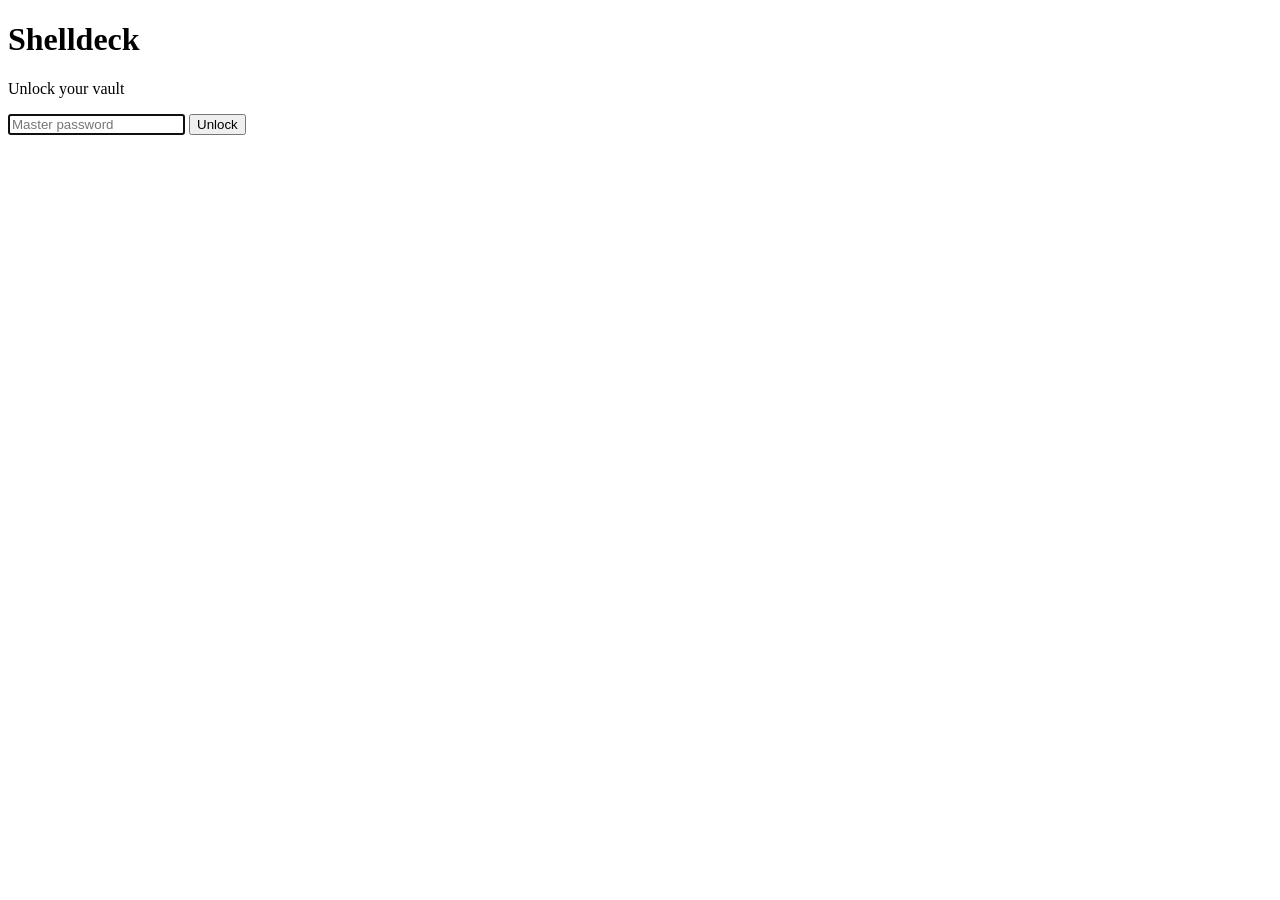
==== shelldeck/static/index.html @ efbd4a97 "Read an authenticator QR code from a screenshot" ====
<!doctype html>
<html lang="en">
<head>
<meta charset="utf-8">
<meta name="viewport" content="width=device-width, initial-scale=1">
<title>Shelldeck</title>
<link rel="stylesheet" href="/static/vendor/xterm.css">
<link rel="stylesheet" href="/static/style.css">
</head>
<body>

<svg xmlns="http://www.w3.org/2000/svg" style="display:none" aria-hidden="true">
  <defs>
    <g id="i-terminal"><polyline points="4 17 10 11 4 5"/><line x1="12" y1="19" x2="20" y2="19"/></g>
    <g id="i-folder"><path d="M22 19a2 2 0 0 1-2 2H4a2 2 0 0 1-2-2V5a2 2 0 0 1 2-2h5l2 3h7a2 2 0 0 1 2 2z"/></g>
    <g id="i-edit"><path d="M11 4H4a2 2 0 0 0-2 2v14a2 2 0 0 0 2 2h14a2 2 0 0 0 2-2v-7"/><path d="M18.5 2.5a2.12 2.12 0 0 1 3 3L12 15l-4 1 1-4z"/></g>
    <g id="i-copy"><rect x="9" y="9" width="12" height="12" rx="2"/><path d="M5 15H4a2 2 0 0 1-2-2V4a2 2 0 0 1 2-2h9a2 2 0 0 1 2 2v1"/></g>
    <g id="i-trash"><polyline points="3 6 5 6 21 6"/><path d="M19 6v14a2 2 0 0 1-2 2H7a2 2 0 0 1-2-2V6m3 0V4a2 2 0 0 1 2-2h4a2 2 0 0 1 2 2v2"/></g>
    <g id="i-plus"><line x1="12" y1="5" x2="12" y2="19"/><line x1="5" y1="12" x2="19" y2="12"/></g>
    <g id="i-download"><path d="M21 15v4a2 2 0 0 1-2 2H5a2 2 0 0 1-2-2v-4"/><polyline points="7 10 12 15 17 10"/><line x1="12" y1="15" x2="12" y2="3"/></g>
    <g id="i-upload"><path d="M21 15v4a2 2 0 0 1-2 2H5a2 2 0 0 1-2-2v-4"/><polyline points="17 8 12 3 7 8"/><line x1="12" y1="3" x2="12" y2="15"/></g>
    <g id="i-zap"><polygon points="13 2 3 14 12 14 11 22 21 10 12 10 13 2"/></g>
    <g id="i-file-text"><path d="M14 2H6a2 2 0 0 0-2 2v16a2 2 0 0 0 2 2h12a2 2 0 0 0 2-2V8z"/><polyline points="14 2 14 8 20 8"/><line x1="16" y1="13" x2="8" y2="13"/><line x1="16" y1="17" x2="8" y2="17"/></g>
    <g id="i-sliders"><line x1="4" y1="21" x2="4" y2="14"/><line x1="4" y1="10" x2="4" y2="3"/><line x1="12" y1="21" x2="12" y2="12"/><line x1="12" y1="8" x2="12" y2="3"/><line x1="20" y1="21" x2="20" y2="16"/><line x1="20" y1="12" x2="20" y2="3"/><line x1="1" y1="14" x2="7" y2="14"/><line x1="9" y1="8" x2="15" y2="8"/><line x1="17" y1="16" x2="23" y2="16"/></g>
    <g id="i-help"><circle cx="12" cy="12" r="10"/><path d="M9.09 9a3 3 0 0 1 5.83 1c0 2-3 3-3 3"/><line x1="12" y1="17" x2="12.01" y2="17"/></g>
    <g id="i-chevron-right"><polyline points="9 18 15 12 9 6"/></g>
    <g id="i-chevron-down"><polyline points="6 9 12 15 18 9"/></g>
    <g id="i-grid"><rect x="3" y="3" width="7" height="7" rx="1"/><rect x="14" y="3" width="7" height="7" rx="1"/><rect x="14" y="14" width="7" height="7" rx="1"/><rect x="3" y="14" width="7" height="7" rx="1"/></g>
    <g id="i-broadcast"><circle cx="12" cy="12" r="2"/><path d="M16.24 7.76a6 6 0 0 1 0 8.49m-8.48-.01a6 6 0 0 1 0-8.49"/><path d="M19.07 4.93a10 10 0 0 1 0 14.14m-14.14 0a10 10 0 0 1 0-14.14"/></g>
    <g id="i-x"><line x1="18" y1="6" x2="6" y2="18"/><line x1="6" y1="6" x2="18" y2="18"/></g>
    <g id="i-lock"><rect x="3" y="11" width="18" height="11" rx="2"/><path d="M7 11V7a5 5 0 0 1 10 0v4"/></g>
    <g id="i-key"><path d="M12.65 10a5.5 5.5 0 1 0-7.78 7.78A5.5 5.5 0 0 0 12.65 10zM13 9l6-6 2 2-2 2 2 2-3 3-2-2"/></g>
    <g id="i-shield"><path d="M12 22s8-4 8-10V5l-8-3-8 3v7c0 6 8 10 8 10z"/></g>
    <g id="i-list"><line x1="8" y1="6" x2="21" y2="6"/><line x1="8" y1="12" x2="21" y2="12"/><line x1="8" y1="18" x2="21" y2="18"/><line x1="3" y1="6" x2="3.01" y2="6"/><line x1="3" y1="12" x2="3.01" y2="12"/><line x1="3" y1="18" x2="3.01" y2="18"/></g>
    <g id="i-play"><polygon points="6 3 20 12 6 21 6 3"/></g>
    <g id="i-sun"><circle cx="12" cy="12" r="4"/><path d="M12 2v2m0 16v2M4.9 4.9l1.4 1.4m11.4 11.4 1.4 1.4M2 12h2m16 0h2M4.9 19.1l1.4-1.4M17.7 6.3l1.4-1.4"/></g>
    <g id="i-moon"><path d="M21 12.79A9 9 0 1 1 11.21 3 7 7 0 0 0 21 12.79z"/></g>
    <g id="i-server"><rect x="2" y="2" width="20" height="8" rx="2"/><rect x="2" y="14" width="20" height="8" rx="2"/><line x1="6" y1="6" x2="6.01" y2="6"/><line x1="6" y1="18" x2="6.01" y2="18"/></g>
    <g id="i-search"><circle cx="11" cy="11" r="8"/><line x1="21" y1="21" x2="16.65" y2="16.65"/></g>
    <g id="i-arrow-up"><line x1="12" y1="19" x2="12" y2="5"/><polyline points="5 12 12 5 19 12"/></g>
    <g id="i-check"><polyline points="20 6 9 17 4 12"/></g>
    <g id="i-alert"><path d="M10.29 3.86 1.82 18a2 2 0 0 0 1.71 3h16.94a2 2 0 0 0 1.71-3L13.71 3.86a2 2 0 0 0-3.42 0z"/><line x1="12" y1="9" x2="12" y2="13"/><line x1="12" y1="17" x2="12.01" y2="17"/></g>
  </defs>
</svg>

<div id="gate" class="gate">
  <form id="unlock-form">
    <h1>Shelldeck</h1>
    <p id="gate-hint">Unlock your vault</p>
    <input id="master" type="password" placeholder="Master password" autofocus>
    <button>Unlock</button>
    <div id="gate-error" class="error"></div>
  </form>
</div>

<div id="app" hidden>
  <aside>
    <div class="brand">
      <svg class="ic brand-mark" viewBox="0 0 24 24"><use href="#i-terminal"/></svg>
      <span class="brand-name">Shelldeck</span>
      <button id="theme-btn" class="icon-btn" aria-label="Switch between light and dark theme"
              title="Light / dark theme"><svg class="ic" viewBox="0 0 24 24"><use href="#i-sun"/></svg></button>
    </div>
    <div class="toolbar">
      <button id="new-btn" class="btn primary" title="New connection (Alt+N)">
        <svg class="ic" viewBox="0 0 24 24"><use href="#i-plus"/></svg><span>New</span></button>
      <span class="tool-gap"></span>
      <button id="import-btn" class="icon-btn" aria-label="Import connections from ssh_config or Ásbrú"
              title="Import connections"><svg class="ic" viewBox="0 0 24 24"><use href="#i-download"/></svg></button>
      <button id="macros-btn" class="icon-btn" aria-label="Macros"
              title="Macros"><svg class="ic" viewBox="0 0 24 24"><use href="#i-zap"/></svg></button>
      <button id="logs-btn" class="icon-btn" aria-label="Session logs"
              title="Session logs"><svg class="ic" viewBox="0 0 24 24"><use href="#i-file-text"/></svg></button>
      <button id="prefs-btn" class="icon-btn" aria-label="Terminal appearance"
              title="Terminal appearance"><svg class="ic" viewBox="0 0 24 24"><use href="#i-sliders"/></svg></button>
      <button id="help-btn" class="icon-btn" aria-label="Help (F1)"
              title="Help (F1)"><svg class="ic" viewBox="0 0 24 24"><use href="#i-help"/></svg></button>
    </div>
    <div class="search-wrap">
      <svg class="ic search-ic" viewBox="0 0 24 24" aria-hidden="true"><use href="#i-search"/></svg>
      <input id="filter" placeholder="Search name, host, user, group…"
             aria-label="Search connections by name, host, IP, user or group (Alt+F)">
    </div>
    <div id="tree"></div>
    <div id="vpn-box">
      <div class="side-head">
        <svg class="ic" viewBox="0 0 24 24" aria-hidden="true"><use href="#i-shield"/></svg>
        <strong>VPN</strong>
        <button id="new-vpn-btn" class="icon-btn" aria-label="Add VPN profile" title="Add VPN profile"><svg class="ic" viewBox="0 0 24 24"><use href="#i-plus"/></svg></button>
      </div>
      <div id="vpn-list"></div>
    </div>
    <div class="vault-actions">
      <button id="passwd-btn" class="btn ghost" title="Change the master password">
        <svg class="ic" viewBox="0 0 24 24"><use href="#i-key"/></svg><span>Password</span></button>
      <button id="lock-btn" class="btn ghost" title="Lock the vault">
        <svg class="ic" viewBox="0 0 24 24"><use href="#i-lock"/></svg><span>Lock</span></button>
    </div>
  </aside>
  <main>
    <div id="tabbar"></div>
    <div id="panes"></div>
  </main>
  <div id="resizer" title="Drag to resize"></div>
</div>

<div id="toasts" role="status" aria-live="polite" aria-atomic="false"></div>

<dialog id="confirm-dlg">
  <h2 id="confirm-title">Are you sure?</h2>
  <p class="note" id="confirm-body"></p>
  <menu>
    <button id="confirm-no" class="btn ghost">Cancel</button>
    <button id="confirm-yes" class="btn danger">Delete</button>
  </menu>
</dialog>

<dialog id="pick-dlg">
  <h2 id="pick-title">Run a macro</h2>
  <p class="note" id="pick-note"></p>
  <div id="pick-list"></div>
  <menu><button id="pick-cancel" class="btn ghost">Cancel</button></menu>
</dialog>

<dialog id="editor">
  <form method="dialog" id="conn-form">
    <h2>Connection</h2>
    <input type="hidden" name="id">
    <label>Name <input name="name" required></label>
    <label>Group <input name="group" placeholder="prod"></label>
    <label>Protocol
      <select name="proto">
        <option value="ssh">SSH</option>
        <option value="telnet">Telnet</option>
        <option value="serial">Serial</option>
      </select>
    </label>
    <label class="proto-net">Host <input name="host"></label>
    <label class="proto-net">Port <input name="port" type="number" value="22"></label>
    <label class="proto-serial">Serial device <input name="serial_device" placeholder="/dev/ttyUSB0"></label>
    <label class="proto-serial">Baud <input name="baud" type="number" value="115200"></label>
    <label class="proto-ssh">User <input name="user"></label>
    <label class="proto-ssh">Jump host
      <select name="jump"><option value="">— direct —</option></select>
    </label>
    <label class="proto-ssh">Auth
      <select name="auth">
        <option value="password">Password</option>
        <option value="key">Private key</option>
      </select>
    </label>
    <label class="auth-password">Password <input name="password" type="password"></label>
    <label class="auth-key">Private key (paste PEM, or drop a file below)
      <textarea name="key_pem" rows="4" placeholder="-----BEGIN OPENSSH PRIVATE KEY-----"></textarea>
    </label>
    <label class="auth-key">Key file <input type="file" id="keyfile"></label>
    <label class="auth-key">Passphrase <input name="passphrase" type="password"></label>
    <label>Port forwarding (one rule per line)
      <textarea name="forwards" rows="3" placeholder="L 8080:localhost:80&#10;R 9090:localhost:22&#10;D 1080"></textarea>
    </label>
    <label class="check"><input type="checkbox" name="log"> Record an encrypted session log
      <span class="note">captures everything on screen, incl. anything typed; encrypted with your vault</span>
    </label>
    <details class="macros-attach"><summary>Macros for this connection</summary>
      <p class="note">Tick macros to attach to this server; pick one to run automatically on connect
        (e.g. log into mysql). Manage macro bodies with the <b>bolt</b> button in the sidebar.</p>
      <div id="attach-list"></div>
      <label>Run on connect
        <select name="autorun_macro"><option value="">— none —</option></select>
      </label>
    </details>
    <details class="advanced"><summary>Advanced</summary>
      <label>Keepalive seconds <input name="keepalive" type="number" value="30" min="0"></label>
      <label>Run locally before connecting
        <input name="local_before" placeholder="e.g. aws sso login">
      </label>
      <label>Run on the server after login
        <input name="remote_command" placeholder="e.g. cd /var/www &amp;&amp; tail -f app.log">
      </label>
      <label>Run locally after disconnecting
        <input name="local_after" placeholder="e.g. echo done">
      </label>
    </details>
    <p class="note">Secrets are encrypted into the vault. Nothing is stored in plain config.</p>
    <menu>
      <button value="cancel" formnovalidate>Cancel</button>
      <button value="save" id="save-btn">Save</button>
    </menu>
  </form>
</dialog>

<dialog id="passwd-dlg">
  <form method="dialog" id="passwd-form">
    <h2>Change master password</h2>
    <p class="note">Re-encrypts the vault under a new password. Open sessions keep running;
      the new password is needed the next time you unlock.</p>
    <label>Current password <input name="old" type="password" autocomplete="current-password" required></label>
    <label>New password (8+ characters) <input name="new" type="password" autocomplete="new-password" required minlength="8"></label>
    <label>Confirm new password <input name="new2" type="password" autocomplete="new-password" required></label>
    <div id="passwd-error" class="error"></div>
    <menu>
      <button value="cancel" formnovalidate>Cancel</button>
      <button value="save" id="passwd-save">Change</button>
    </menu>
  </form>
</dialog>

<dialog id="macros-dlg">
  <h2>Macros</h2>
  <p class="note">A macro types a scripted sequence into the current terminal. One step per line:
    <code>send &lt;text&gt;</code>, <code>expect &lt;pattern&gt;</code> (a regex, e.g.
    <code>[#$]</code> or <code>password:</code>), <code>sleep &lt;seconds&gt;</code>. Indentation is
    fine. Stored encrypted (a macro may hold a sudo password). Progress and any stuck
    <code>expect</code> show up in the terminal as dim <code>[macro]</code> lines.</p>
  <div id="macros-list"></div>
  <form method="dialog" id="macro-form">
    <label>Name <input name="name" required placeholder="sudo-root"></label>
    <label>Steps
      <textarea name="body" rows="5" placeholder="send sudo -i&#10;expect password:&#10;send my-sudo-password"></textarea>
    </label>
    <menu><button value="cancel" formnovalidate>Close</button><button value="save">Save macro</button></menu>
  </form>
</dialog>

<dialog id="prefs-dlg">
  <form method="dialog" id="prefs-form">
    <h2>Terminal appearance</h2>
    <label>Theme
      <select name="theme">
        <option value="shelldeck">Shelldeck (dark)</option>
        <option value="black">Black</option>
        <option value="solarized">Solarized Dark</option>
        <option value="light">Light</option>
      </select>
    </label>
    <label>Font size <input name="fontSize" type="number" min="8" max="28" value="13"></label>
    <label>Font family
      <select name="fontFamily">
        <option value="ui-monospace, monospace">System monospace</option>
        <option value="'Courier New', monospace">Courier</option>
        <option value="monospace">Plain monospace</option>
      </select>
    </label>
    <p class="note">Applies to open and new terminals. Saved in this browser.</p>
    <menu><button value="ok" autofocus>Done</button></menu>
  </form>
</dialog>

<dialog id="logs-dlg">
  <h2>Session logs</h2>
  <p class="note">Encrypted with your vault. Opening one decrypts it in memory; it is never
    written back to disk in the clear.</p>
  <div id="logs-list"></div>
  <menu><button id="logs-close" autofocus>Close</button></menu>
</dialog>

<dialog id="log-view">
  <h2 id="log-view-name"></h2>
  <div class="log-view-bar">
    <button id="log-play" class="btn primary"><svg class="ic" viewBox="0 0 24 24"><use href="#i-play"/></svg><span>Play recording</span></button>
    <label>Speed
      <select id="log-speed"><option value="1">1&times;</option><option value="2">2&times;</option>
        <option value="4">4&times;</option><option value="8">8&times;</option></select>
    </label>
    <button id="log-toggle">Show as text</button>
    <span id="log-status" class="lmeta"></span>
  </div>
  <div id="log-term" hidden></div>
  <pre id="log-view-text"></pre>
  <menu><button id="log-view-close" autofocus>Close</button></menu>
</dialog>

<dialog id="import-dlg">
  <h2>Import &amp; share connections</h2>
  <div class="import-src">
    <button data-src="ssh_config"><svg class="ic" viewBox="0 0 24 24"><use href="#i-download"/></svg><span>~/.ssh/config</span></button>
    <button data-src="asbru"><svg class="ic" viewBox="0 0 24 24"><use href="#i-download"/></svg><span>Ásbrú</span></button>
    <label class="btn" id="bundle-pick" tabindex="0"><svg class="ic" viewBox="0 0 24 24"><use href="#i-file-text"/></svg><span>Shared file</span>
      <input type="file" id="bundle-file" accept=".json,application/json" hidden></label>
  </div>
  <p class="note">Structure, hosts and key-file paths only. Saved passwords are never read.
    Key files are copied into the vault. Duplicates (same host, user and port) are skipped.</p>

  <div class="export-row">
    <div>
      <b>Share your setup</b>
      <div class="note" style="margin:3px 0 0">Writes a JSON file with your connections, groups,
        jump links and port-forward rules — and <b>no</b> passwords, private keys, passphrases,
        TOTP secrets, VPN profiles or macro bodies. Give it to a colleague and they import it above.</div>
    </div>
    <button id="export-btn" class="btn"><svg class="ic" viewBox="0 0 24 24"><use href="#i-upload"/></svg><span>Export…</span></button>
  </div>
  <div id="import-preview" hidden>
    <div id="import-summary"></div>
    <div id="import-list"></div>
    <div id="import-warn"></div>
  </div>
  <menu>
    <button id="import-cancel">Close</button>
    <button id="import-go" hidden>Import</button>
  </menu>
</dialog>

<dialog id="vpn-editor">
  <form method="dialog" id="vpn-form">
    <h2>VPN profile</h2>
    <input type="hidden" name="id">
    <label>Name <input name="name" required placeholder="Vitraya"></label>
    <label>.ovpn file <input type="file" id="ovpnfile" accept=".ovpn,.conf"></label>
    <input type="hidden" name="ovpn">
    <p class="note" id="ovpn-note">The whole profile, private key included, is stored encrypted in
      the vault and written to disk only while connected.</p>
    <label>Username <input name="username" autocomplete="off"></label>
    <label>Password <input name="password" type="password" autocomplete="new-password"></label>
    <fieldset id="totp-box">
      <legend>Authenticator code</legend>
      <label class="check"><input type="radio" name="totp_ui" value="none" checked> None</label>
      <label class="check"><input type="radio" name="totp_ui" value="ask"> Ask me each time I connect</label>
      <label class="check"><input type="radio" name="totp_ui" value="paste"> Paste a key or link</label>
      <label class="check"><input type="radio" name="totp_ui" value="qr"> Read a QR code image</label>
      <input id="totp-input" type="password" autocomplete="off" hidden
             aria-label="Authenticator key or link" placeholder="Key, otpauth:// link or Google export link">
      <div id="totp-qr-zone" hidden>
        <label>Choose, drop or paste a screenshot of the QR code.
          <input type="file" id="totp-qr-file" accept="image/*">
        </label>
        <p class="note" id="totp-qr-status" role="status"></p>
      </div>
      <label id="totp-accounts-label" hidden>Which account is this VPN?
        <select id="totp-accounts"></select>
      </label>
      <p class="note" id="totp-note"></p>
      <p id="totp-now" role="status"></p>
    </fieldset>
    <label>Second factor
      <select name="dialect">
        <option value="auto">Auto-detect from the .ovpn</option>
        <option value="scrv1">static-challenge (SCRV1)</option>
        <option value="concat">Appended to the password</option>
      </select>
    </label>
    <label>sudo password (blank if sudo needs none)
      <input name="sudo_password" type="password" autocomplete="new-password">
    </label>
    <p class="note">openvpn needs root to create the tunnel.</p>
    <menu>
      <button value="cancel" formnovalidate>Cancel</button>
      <button value="save" id="vpn-save">Save</button>
    </menu>
  </form>
</dialog>

<dialog id="vpn-code">
  <form method="dialog" id="vpn-code-form">
    <h2 id="vpn-code-title">Enter authenticator code</h2>
    <p class="note" id="vpn-code-note"></p>
    <label>Code from your authenticator app
      <input id="vpn-code-input" inputmode="numeric" autocomplete="one-time-code"
             maxlength="9" placeholder="123 456" required>
    </label>
    <p class="note bad" id="vpn-code-error" role="alert"></p>
    <menu>
      <button type="button" id="vpn-code-cancel">Cancel</button>
      <button id="vpn-code-send" class="btn primary">Send code</button>
    </menu>
  </form>
</dialog>

<dialog id="vpn-log">
  <h2>VPN log</h2>
  <pre id="vpn-log-text"></pre>
  <menu><button id="vpn-log-close" autofocus>Close</button></menu>
</dialog>

<dialog id="sudo-dlg">
  <form method="dialog" id="sudo-form">
    <h2>Key needs sudo to read</h2>
    <p class="note">This connection's key file <code id="sudo-path"></code> is owned by root and
      can't be read directly. Enter your sudo password to read it once; it's cached in the vault
      afterwards, so you won't be asked again. The password is used immediately and never stored.</p>
    <label>sudo password <input name="sudo" type="password" autocomplete="off" autofocus></label>
    <menu>
      <button value="cancel" formnovalidate>Cancel</button>
      <button value="ok">Read key &amp; connect</button>
    </menu>
  </form>
</dialog>

<dialog id="hostkey">
  <h2>Unknown host key</h2>
  <p>First connection to <b id="hk-host"></b>. Verify this fingerprint out-of-band before trusting it.</p>
  <pre id="hk-fp"></pre>
  <menu>
    <button id="hk-reject">Reject</button>
    <button id="hk-accept">Trust &amp; connect</button>
  </menu>
</dialog>

<dialog id="help">
  <h2>Shelldeck — how to use it</h2>
  <p class="note">A connection manager that runs in your browser but talks only to your own machine.
    Everything you save is encrypted on your computer and shared with no one.</p>

  <section>
    <h3>1. Unlock</h3>
    <p>On first launch you set a <b>master password</b>. It encrypts everything — server passwords,
    keys, VPN details. You enter it once per session; the vault re-locks after 15 minutes idle
    (open sessions keep running). Change it any time with <b>Change password</b> (bottom left).</p>
  </section>

  <section>
    <h3>2. Add servers</h3>
    <table>
      <tr><td><b>+</b> (top of the list)</td><td>add a connection: name, host, user, and either a
        password or a private key (paste it or pick the file)</td></tr>
      <tr><td><b>Import</b> (download icon)</td><td>pull in everything from <code>~/.ssh/config</code> or Ásbrú at
        once — grouped, with jump hosts linked. Passwords are never read; you review a preview first.</td></tr>
      <tr><td><b>pencil</b> / <b>bin</b> on a row</td><td>edit or delete a connection</td></tr>
      <tr><td><b>Protocol</b> (in the editor)</td><td><b>SSH</b> (default) &middot; <b>Telnet</b> for
        network gear — host and port only, no key or user &middot; <b>Serial</b> for a console cable —
        give it the device (e.g. <code>/dev/ttyUSB0</code>) and baud rate instead of a host. The form
        shows only the fields that protocol needs. Logging and macros work on all three.</td></tr>
      <tr><td><b>Export…</b> (in Import)</td><td>saves a JSON file of your connections, groups, jump
        links and forwarding rules to hand to a colleague. It contains <b>no</b> passwords, keys,
        passphrases, TOTP secrets, VPN profiles or macro bodies — only the key-file <i>paths</i>, so
        they know which key each host needs.</td></tr>
      <tr><td><b>Shared file</b> (in Import)</td><td>imports a colleague's exported file. Jump hosts
        are re-linked by name, duplicates are skipped, and you review a preview first. Each person
        adds their own passwords and keys afterwards.</td></tr>
    </table>
  </section>

  <section>
    <h3>3. Connect</h3>
    <table>
      <tr><td><b>Click</b> a connection</td><td>opens a terminal in a new tab</td></tr>
      <tr><td><kbd>Ctrl</kbd> + click</td><td>opens it <b>beside</b> the current one (split view)</td></tr>
      <tr><td><b>folder</b> icon on a row</td><td>opens a file browser (SFTP) instead of a terminal</td></tr>
      <tr><td><b>grid</b> icon on a row (<kbd>Alt</kbd>+<kbd>I</kbd>)</td><td>starts <b>2 to 7
        instances</b> of the same host, side by side in one tab — turn on <b>broadcast</b> and you
        have several shells on one box taking the same input. More than 7 leaves the panes too
        narrow to read.</td></tr>
      <tr><td>First time to a host</td><td>you confirm its fingerprint once, then it's trusted</td></tr>
      <tr><td>a small <b>bolt</b> next to a name</td><td>that connection runs a macro automatically
        when it opens (see Automation below)</td></tr>
      <tr><td>a key owned by <code>root</code></td><td>you are asked for your sudo password once, the
        key is then cached encrypted and never asked for again</td></tr>
    </table>
  </section>

  <section>
    <h3>4. Organise</h3>
    <table>
      <tr><td><b>Drag</b> a connection onto a group</td><td>moves it into that group</td></tr>
      <tr><td><b>copy</b> button on a connection</td><td>clones it into the same group as
        <code>name-1</code>, <b>keeping its password or key</b>, then opens the copy for editing —
        the quick way to add the next box in a fleet. Press <kbd>Esc</kbd> to keep the
        suggested name.</td></tr>
      <tr><td><b>Click</b> a group header</td><td>collapse or expand it</td></tr>
      <tr><td>Search box</td><td>matches <b>name, host/IP, username, group, protocol, port</b> and
        the jump host's name. Several words narrow it further — <code>star db</code> finds db hosts
        in the STAR group.</td></tr>
      <tr><td><b>Drag</b> the sidebar's right edge</td><td>make the list wider or narrower (double-click the edge to reset)</td></tr>
      <tr><td><b>Tab</b> / <kbd>Enter</kbd></td><td>the whole list is keyboard-navigable — Tab to a
        connection and press Enter to open it (Ctrl+Enter to split)</td></tr>
      <tr><td><b>sun / moon</b> (top right)</td><td>switch the whole app between light and dark</td></tr>
    </table>
  </section>

  <section>
    <h3>5. Jump hosts (bastions)</h3>
    <p>Add the bastion as its own connection, then set it as the target's <b>Jump host</b> in the
    editor. Shelldeck connects through it automatically. Chains work (jump through a jump), and
    every hop's key is checked.</p>
  </section>

  <section>
    <h3>6. Automation: macros &amp; broadcast</h3>
    <p><b>Attach macros to a server:</b> in a connection's editor, open "Macros for this connection",
    tick the macros it should offer, and optionally pick one to <b>run on connect</b> — so opening
    that server can log you straight into mysql, sudo to root, etc. (like Ásbrú's Expect &amp;
    Execute). A server's own macros are what its <b>bolt</b> button lists.</p>
    <p>Fastest way: hover a group header and click the <b>grid</b> button to open <b>every server in that
    group</b> side by side in one tab. (Or open them yourself with <kbd>Ctrl</kbd>-click.) Then click
    <b>broadcast</b> in the tab bar — now what you type goes to <b>every</b> terminal in that
    tab at once, so one command runs across the whole fleet. Broadcasting panes get a red outline so
    you always know it's on. Click it again to stop.</p>
  </section>

  <section>
    <h3>7. Files (SFTP)</h3>
    <table>
      <tr><td>Click a folder / file</td><td>open it / download it</td></tr>
      <tr><td>filter box</td><td>type to filter this folder; press <kbd>Enter</kbd> to search the
        whole server below it</td></tr>
      <tr><td>upload</td><td>send one or more files into the current folder</td></tr>
    </table>
  </section>

  <section>
    <h3>8. Port forwarding</h3>
    <p>In a connection's editor, one rule per line. Starts with the session, stops when you close it.
    Listeners are local-only (127.0.0.1).</p>
    <pre>L 8080:localhost:80     reach the server's :80 at your localhost:8080
R 9090:localhost:22     expose your :22 to the server as :9090
D 1080                  a SOCKS proxy on your localhost:1080</pre>
  </section>

  <section>
    <h3>9. VPN (one click, password + code automatic)</h3>
    <p>Add a VPN profile with <b>+</b> next to VPN: pick your <code>.ovpn</code> file, enter the
    username and password, then choose how the <b>authenticator code</b> is supplied. Then
    <b>connect</b>. A green dot shows it's up with the assigned IP; the <b>list</b> button shows the
    log. Needs OpenVPN installed (<code>sudo apt install openvpn</code>).</p>
    <p><b>Ask me each time</b> works with any authenticator app, including Microsoft Authenticator,
    which never reveals its key: Shelldeck asks for the 6-digit code when you connect.
    <b>Paste a key or link</b> and <b>Read a QR code image</b> store the key so the code is generated
    for you: paste the setup key, an <code>otpauth://</code> link, or Google Authenticator's export
    link — or give it a screenshot of the QR code (Google Authenticator: <i>Transfer accounts →
    Export accounts</i>). After saving, the current code is shown once so you can compare it with
    your phone.</p>
  </section>

  <section>
    <h3>10. Session logs</h3>
    <p>Tick <b>Record an encrypted session log</b> in a connection's editor to save everything that
    happens in its terminal. Logs are encrypted with your vault (they can contain passwords typed on
    screen), and the <b>document</b> button in the sidebar lists, opens and deletes them.</p>
    <table>
      <tr><td><b>open</b> on a log</td><td>decrypts it and shows the whole session as text</td></tr>
      <tr><td><b>Play recording</b></td><td>replays the session in a terminal at the speed it
        originally happened — the timing of every chunk is stored, so it plays back like a recording
        rather than a dump. Long idle gaps are shortened so it stays watchable.</td></tr>
      <tr><td><b>Speed</b> 1&times;&ndash;8&times;</td><td>fast-forward the replay</td></tr>
      <tr><td><b>delete</b></td><td>removes that log permanently</td></tr>
    </table>
    <p class="note">Logs live in <code>~/.shelldeck/logs/*.eclog</code>, capped at 50&nbsp;MB per
    session. They are only readable while your vault is unlocked.</p>
  </section>

  <section>
    <h3>11. Advanced &amp; appearance</h3>
    <table>
      <tr><td>Editor &rarr; Advanced</td><td>run a command locally before connecting, a command on the
        server right after login, a command locally after disconnecting; set the keepalive interval</td></tr>
      <tr><td><b>sliders</b> (top of the sidebar)</td><td>terminal theme, font size and family</td></tr>
    </table>
  </section>

  <section>
    <h3>Keyboard</h3>
    <table>
      <tr><td><kbd>F1</kbd></td><td>this help</td></tr>
      <tr><td><kbd>Alt</kbd>+<kbd>N</kbd></td><td>new connection</td></tr>
      <tr><td><kbd>Alt</kbd>+<kbd>F</kbd></td><td>jump to the search box</td></tr>
      <tr><td><kbd>Alt</kbd>+<kbd>B</kbd></td><td>toggle broadcast in the current tab</td></tr>
      <tr><td><kbd>Alt</kbd>+<kbd>L</kbd></td><td>lock the vault</td></tr>
      <tr><td colspan="2"><b>With a connection focused</b> (Tab to it):</td></tr>
      <tr><td><kbd>Alt</kbd>+<kbd>E</kbd></td><td>edit it</td></tr>
      <tr><td><kbd>Alt</kbd>+<kbd>D</kbd></td><td>clone it</td></tr>
      <tr><td><kbd>Alt</kbd>+<kbd>I</kbd></td><td>start several instances of it</td></tr>
      <tr><td><kbd>Ctrl</kbd>+<kbd>Shift</kbd>+<kbd>PgUp</kbd> / <kbd>PgDn</kbd></td><td>previous / next tab</td></tr>
      <tr><td><kbd>Esc</kbd></td><td>close any dialog</td></tr>
      <tr><td><kbd>Tab</kbd></td><td>move through the connection list and every control</td></tr>
      <tr><td><kbd>Enter</kbd> on a connection</td><td>open it &mdash; <kbd>Ctrl</kbd>+<kbd>Enter</kbd>
        opens it beside the current one instead</td></tr>
      <tr><td><kbd>Enter</kbd> on a group header</td><td>collapse or expand that group</td></tr>
    </table>
    <p class="note">Shortcuts use <b>Alt</b> rather than Ctrl because your browser
      already owns <kbd>Ctrl</kbd>+<kbd>T</kbd>, <kbd>W</kbd>, <kbd>N</kbd>,
      <kbd>D</kbd> and <kbd>L</kbd>. A focused terminal keeps every key, so
      <kbd>Alt</kbd>+<kbd>B</kbd> and <kbd>Alt</kbd>+<kbd>F</kbd> still work as
      readline's word-movement inside a shell — click the sidebar first.</p>
  </section>

  <section>
    <h3>What stays private</h3>
    <ul>
      <li>The server only listens on your own machine (127.0.0.1) — nothing is exposed to the network.</li>
      <li>Passwords, keys, VPN details and logs are encrypted in <code>~/.shelldeck</code>;
        hostnames and ports sit in plain config with no secrets.</li>
      <li>Secrets never reach the browser — the page asks to connect, the server does the login.</li>
      <li>A root-owned key file is read once via <code>sudo</code> (asked when needed) and cached
        encrypted; the sudo password is never stored.</li>
    </ul>
  </section>

  <menu><button id="help-close" autofocus>Close</button></menu>
</dialog>

<script src="/static/vendor/xterm.js"></script>
<script src="/static/vendor/xterm-addon-fit.js"></script>
<script src="/static/vendor/jsQR.js"></script>
<script src="/static/app.js"></script>
</body>
</html>
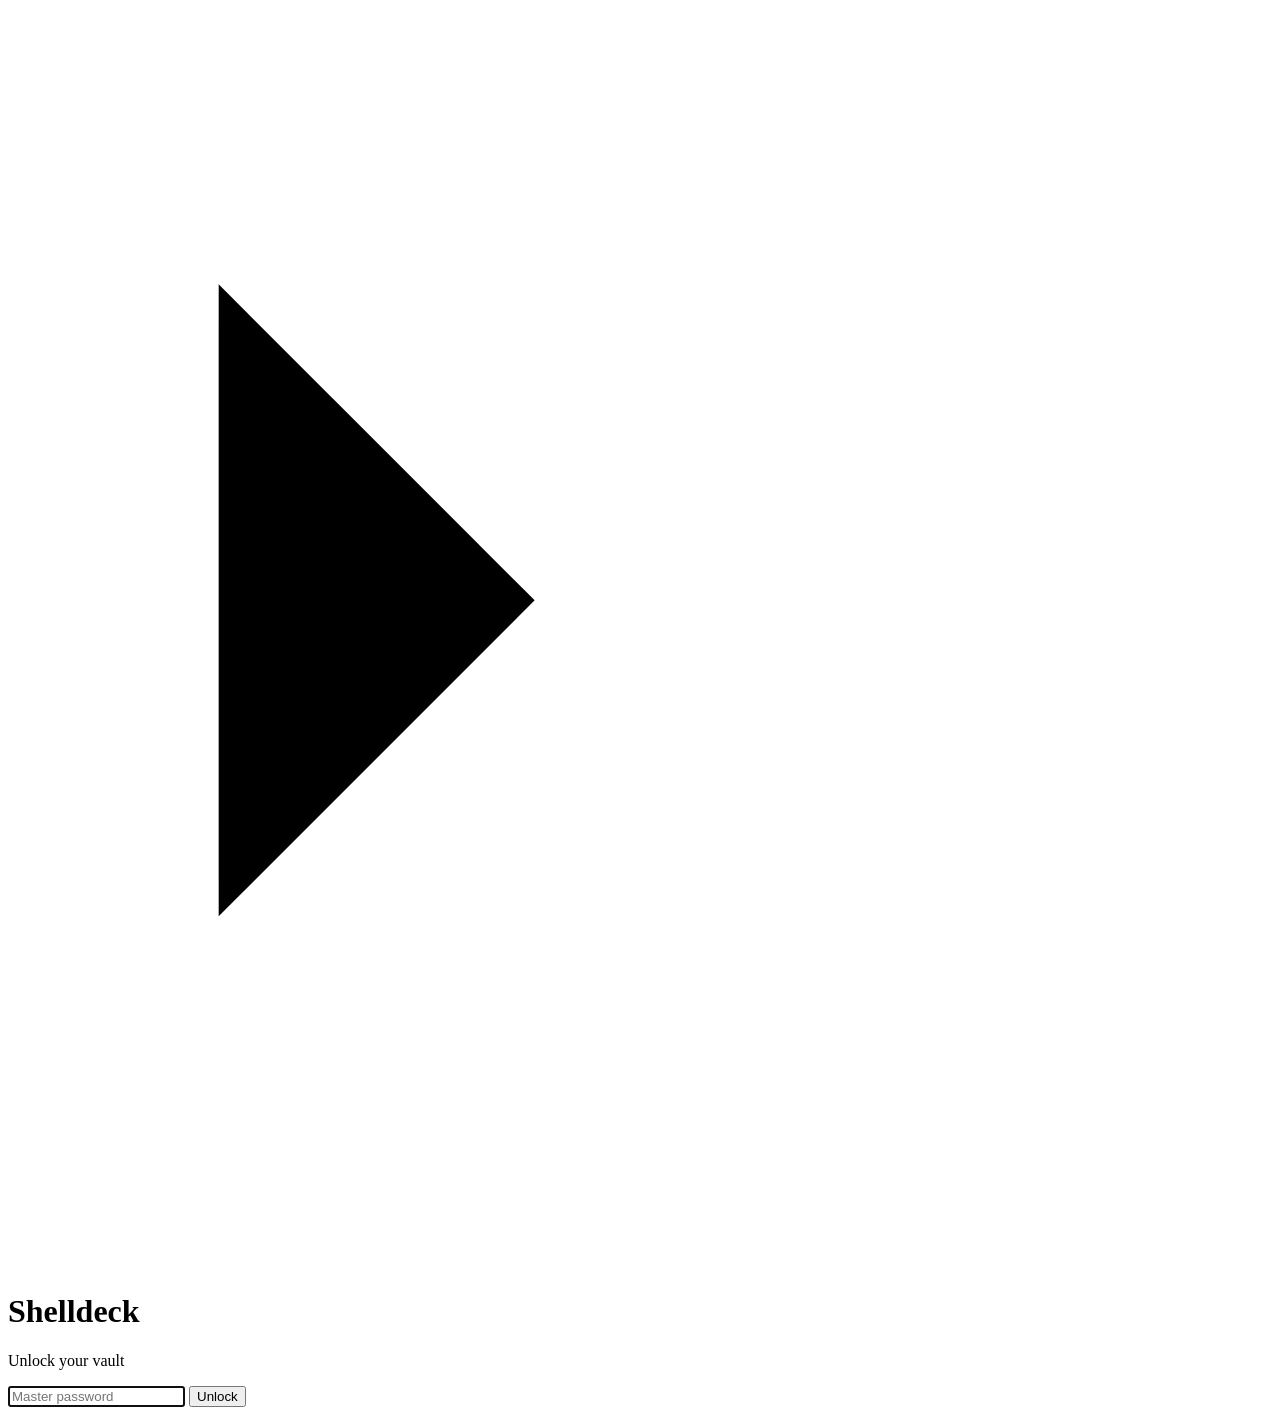
==== commit 3588acd2: "Restyle the interface: warm charcoal, hairlines, one type scale Replaces the stock blue-on-slate loo" ====
--- a/shelldeck/static/index.html
+++ b/shelldeck/static/index.html
@@ -45,11 +45,12 @@
 
 <div id="gate" class="gate">
   <form id="unlock-form">
-    <h1>Shelldeck</h1>
+    <h1><svg class="ic brand-mark" viewBox="0 0 24 24" aria-hidden="true"><use href="#i-terminal"/></svg>Shelldeck</h1>
     <p id="gate-hint">Unlock your vault</p>
-    <input id="master" type="password" placeholder="Master password" autofocus>
+    <input id="master" type="password" placeholder="Master password" aria-label="Master password" autocomplete="current-password" autofocus>
+    <input id="master-confirm" type="password" placeholder="Repeat it" aria-label="Repeat the master password" autocomplete="new-password" hidden>
     <button>Unlock</button>
-    <div id="gate-error" class="error"></div>
+    <div id="gate-error" class="error" role="alert"></div>
   </form>
 </div>
 
@@ -236,6 +237,7 @@
     <label>Font size <input name="fontSize" type="number" min="8" max="28" value="13"></label>
     <label>Font family
       <select name="fontFamily">
+        <option value='"JetBrains Mono", "Cascadia Code", "SF Mono", Menlo, "DejaVu Sans Mono", monospace'>Default</option>
         <option value="ui-monospace, monospace">System monospace</option>
         <option value="'Courier New', monospace">Courier</option>
         <option value="monospace">Plain monospace</option>
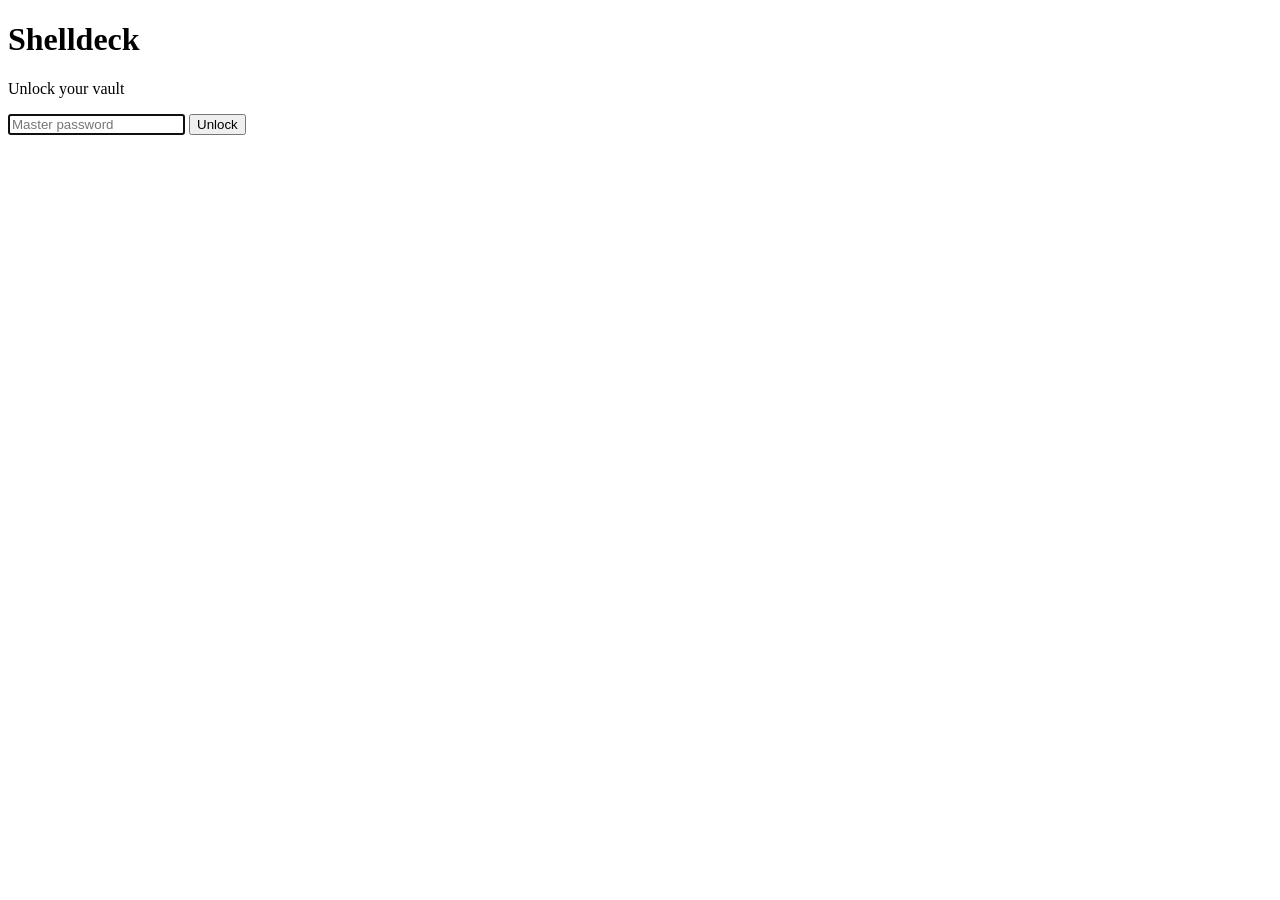
==== commit f07dc338: "Merge pull request #1 from Gulshan07/design/authenticator-setup Authenticator setup for VPN profiles" ====
--- a/shelldeck/static/index.html
+++ b/shelldeck/static/index.html
@@ -45,12 +45,11 @@
 
 <div id="gate" class="gate">
   <form id="unlock-form">
-    <h1><svg class="ic brand-mark" viewBox="0 0 24 24" aria-hidden="true"><use href="#i-terminal"/></svg>Shelldeck</h1>
+    <h1>Shelldeck</h1>
     <p id="gate-hint">Unlock your vault</p>
-    <input id="master" type="password" placeholder="Master password" aria-label="Master password" autocomplete="current-password" autofocus>
-    <input id="master-confirm" type="password" placeholder="Repeat it" aria-label="Repeat the master password" autocomplete="new-password" hidden>
+    <input id="master" type="password" placeholder="Master password" autofocus>
     <button>Unlock</button>
-    <div id="gate-error" class="error" role="alert"></div>
+    <div id="gate-error" class="error"></div>
   </form>
 </div>
 
@@ -237,7 +236,6 @@
     <label>Font size <input name="fontSize" type="number" min="8" max="28" value="13"></label>
     <label>Font family
       <select name="fontFamily">
-        <option value='"JetBrains Mono", "Cascadia Code", "SF Mono", Menlo, "DejaVu Sans Mono", monospace'>Default</option>
         <option value="ui-monospace, monospace">System monospace</option>
         <option value="'Courier New', monospace">Courier</option>
         <option value="monospace">Plain monospace</option>
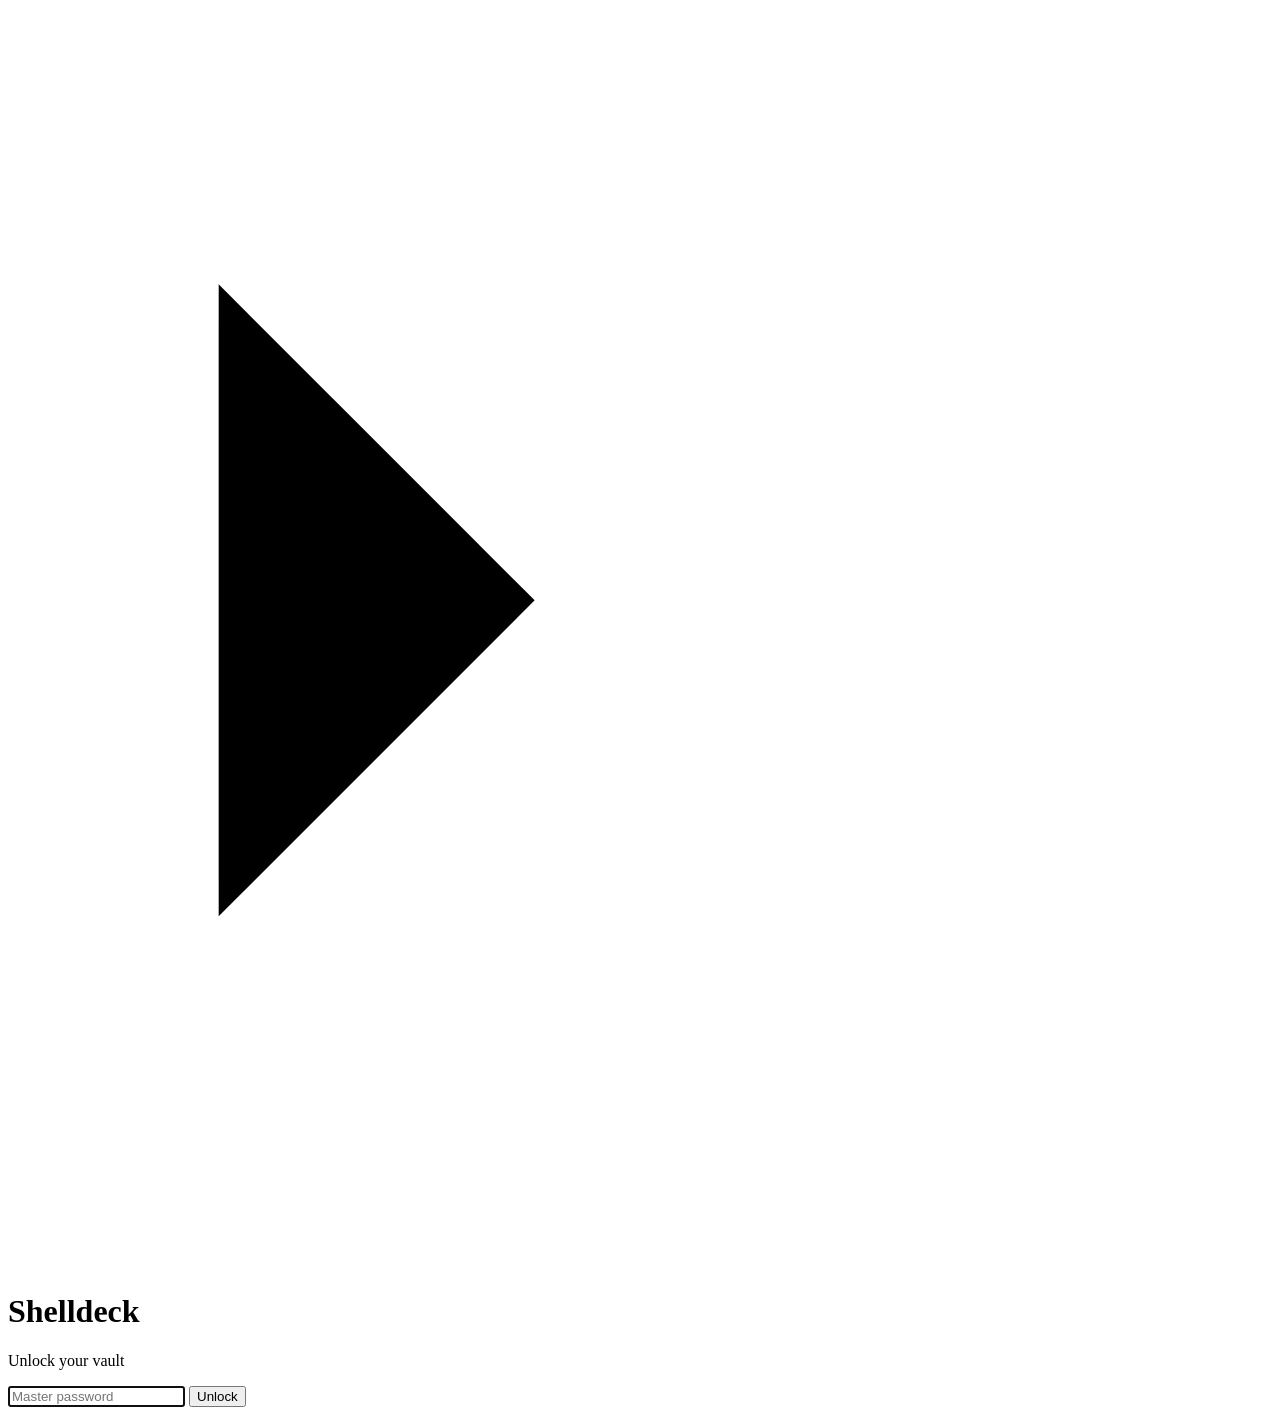
==== commit d577ef61: "Merge pull request #2 from Gulshan07/ui/refresh Interface refresh: themes, bundled fonts, denser lay" ====
--- a/shelldeck/static/index.html
+++ b/shelldeck/static/index.html
@@ -25,6 +25,8 @@
     <g id="i-help"><circle cx="12" cy="12" r="10"/><path d="M9.09 9a3 3 0 0 1 5.83 1c0 2-3 3-3 3"/><line x1="12" y1="17" x2="12.01" y2="17"/></g>
     <g id="i-chevron-right"><polyline points="9 18 15 12 9 6"/></g>
     <g id="i-chevron-down"><polyline points="6 9 12 15 18 9"/></g>
+    <g id="i-fold"><polyline points="7 20 12 15 17 20"/><polyline points="7 4 12 9 17 4"/></g>
+    <g id="i-unfold"><polyline points="7 15 12 20 17 15"/><polyline points="7 9 12 4 17 9"/></g>
     <g id="i-grid"><rect x="3" y="3" width="7" height="7" rx="1"/><rect x="14" y="3" width="7" height="7" rx="1"/><rect x="14" y="14" width="7" height="7" rx="1"/><rect x="3" y="14" width="7" height="7" rx="1"/></g>
     <g id="i-broadcast"><circle cx="12" cy="12" r="2"/><path d="M16.24 7.76a6 6 0 0 1 0 8.49m-8.48-.01a6 6 0 0 1 0-8.49"/><path d="M19.07 4.93a10 10 0 0 1 0 14.14m-14.14 0a10 10 0 0 1 0-14.14"/></g>
     <g id="i-x"><line x1="18" y1="6" x2="6" y2="18"/><line x1="6" y1="6" x2="18" y2="18"/></g>
@@ -45,11 +47,12 @@
 
 <div id="gate" class="gate">
   <form id="unlock-form">
-    <h1>Shelldeck</h1>
+    <h1><svg class="ic brand-mark" viewBox="0 0 24 24" aria-hidden="true"><use href="#i-terminal"/></svg>Shelldeck</h1>
     <p id="gate-hint">Unlock your vault</p>
-    <input id="master" type="password" placeholder="Master password" autofocus>
+    <input id="master" type="password" placeholder="Master password" aria-label="Master password" autocomplete="current-password" autofocus>
+    <input id="master-confirm" type="password" placeholder="Repeat it" aria-label="Repeat the master password" autocomplete="new-password" hidden>
     <button>Unlock</button>
-    <div id="gate-error" class="error"></div>
+    <div id="gate-error" class="error" role="alert"></div>
   </form>
 </div>
 
@@ -71,15 +74,18 @@
               title="Macros"><svg class="ic" viewBox="0 0 24 24"><use href="#i-zap"/></svg></button>
       <button id="logs-btn" class="icon-btn" aria-label="Session logs"
               title="Session logs"><svg class="ic" viewBox="0 0 24 24"><use href="#i-file-text"/></svg></button>
-      <button id="prefs-btn" class="icon-btn" aria-label="Terminal appearance"
-              title="Terminal appearance"><svg class="ic" viewBox="0 0 24 24"><use href="#i-sliders"/></svg></button>
+      <button id="prefs-btn" class="icon-btn" aria-label="Appearance and themes"
+              title="Appearance and themes"><svg class="ic" viewBox="0 0 24 24"><use href="#i-sliders"/></svg></button>
       <button id="help-btn" class="icon-btn" aria-label="Help (F1)"
               title="Help (F1)"><svg class="ic" viewBox="0 0 24 24"><use href="#i-help"/></svg></button>
     </div>
-    <div class="search-wrap">
-      <svg class="ic search-ic" viewBox="0 0 24 24" aria-hidden="true"><use href="#i-search"/></svg>
-      <input id="filter" placeholder="Search name, host, user, group…"
-             aria-label="Search connections by name, host, IP, user or group (Alt+F)">
+    <div class="search-row">
+      <div class="search-wrap">
+        <svg class="ic search-ic" viewBox="0 0 24 24" aria-hidden="true"><use href="#i-search"/></svg>
+        <input id="filter" placeholder="Search  (Alt+F)"
+               aria-label="Search connections by name, host, IP, user or group (Alt+F)">
+      </div>
+      <button id="fold-btn" class="icon-btn" aria-label="Collapse all groups" title="Collapse all groups"><svg class="ic" viewBox="0 0 24 24"><use href="#i-fold"/></svg></button>
     </div>
     <div id="tree"></div>
     <div id="vpn-box">
@@ -224,24 +230,17 @@
 
 <dialog id="prefs-dlg">
   <form method="dialog" id="prefs-form">
-    <h2>Terminal appearance</h2>
-    <label>Theme
-      <select name="theme">
-        <option value="shelldeck">Shelldeck (dark)</option>
-        <option value="black">Black</option>
-        <option value="solarized">Solarized Dark</option>
-        <option value="light">Light</option>
-      </select>
-    </label>
-    <label>Font size <input name="fontSize" type="number" min="8" max="28" value="13"></label>
-    <label>Font family
-      <select name="fontFamily">
-        <option value="ui-monospace, monospace">System monospace</option>
-        <option value="'Courier New', monospace">Courier</option>
-        <option value="monospace">Plain monospace</option>
-      </select>
-    </label>
-    <p class="note">Applies to open and new terminals. Saved in this browser.</p>
+    <h2>Appearance</h2>
+    <fieldset id="theme-picker"><legend>Theme</legend></fieldset>
+    <div class="prefs-row">
+      <label>Interface font <select name="ui_font"></select></label>
+      <label>Terminal font <select name="fontFamily"></select></label>
+    </div>
+    <div class="prefs-row">
+      <label>Terminal colours <select name="theme"></select></label>
+      <label>Terminal font size <input name="fontSize" type="number" min="8" max="28" value="13"></label>
+    </div>
+    <p class="note">Applies at once to open terminals. Saved in this browser. Fonts ship with Shelldeck.</p>
     <menu><button value="ok" autofocus>Done</button></menu>
   </form>
 </dialog>
